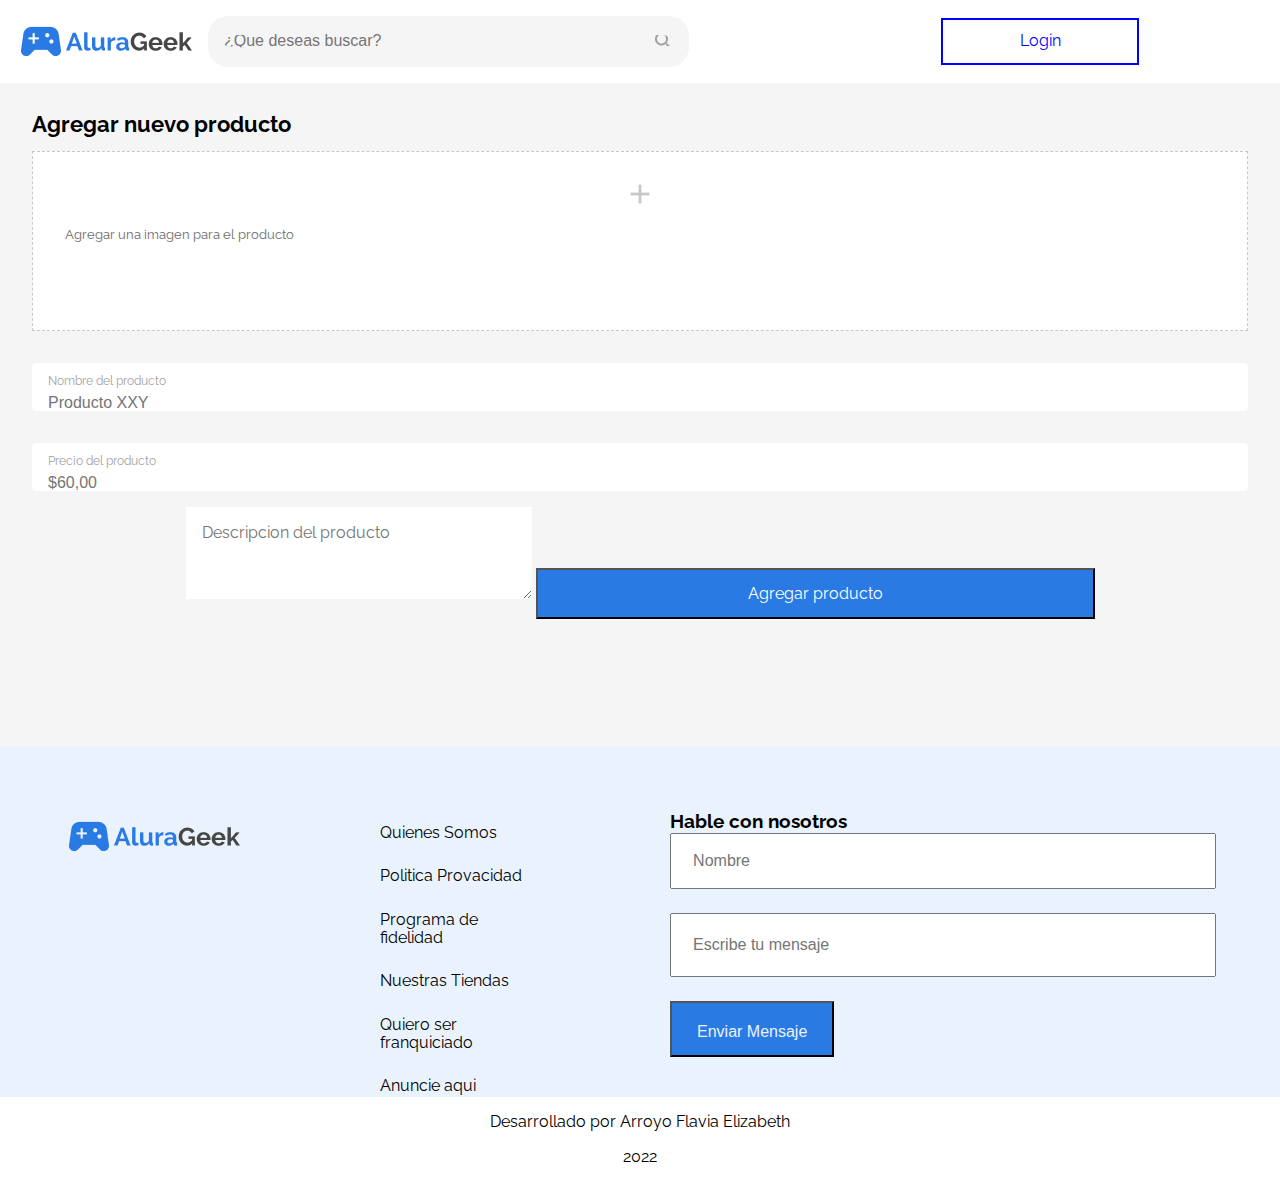
==== agregarproducto.html @ 6e4d21e5 "cambios varios" ====
<!DOCTYPE html>
<html lang="es">
    <head>
        <meta charset="UTF-8">
        <meta http-equiv="X-UA-Compatible" content="IE=edge">
        <meta name="viewport" content="width=device-width, initial-scale=1.0">
        <title>Alura</title>
        <link href="https://fonts.googleapis.com/css2?family=Raleway:wght@400;500;700&display=swap" rel="stylesheet">
        <link href="./css/reset.css" rel="stylesheet" />
        <link href="./css/normalize.css"rel="stylesheet" />
        <link href="./css/bases.css" rel="stylesheet" />
        
        
        <link href="./css/cabecera/cabecera.css" rel="stylesheet" />
        <link href="./css/login/login.css" rel="stylesheet" />
        <link href="./css/contacto/contacto.css" rel="stylesheet" />
        <link href="./css/footer/footer.css" rel="stylesheet" />
        <link href="./css/agregarproducto/agregar.css"rel="stylesheet" />

    </head>
    <body>
        <header class="cabecera">
            <div class="header__cabecera">
                <div class="header-logo">
                    <img class="logo" src="./imagenes/img-header/Logo.png" alt="logo">
                
                    <input class="text-input" type="text"placeholder="¿Que deseas buscar?">
                </div>

                <a href="login.html" class="btn">Login</a>
            </div>        
            
            <div class="cabecera-movil">
                <div class="logo-movil">
                    <img class="logo" src="./imagenes/img-header/Logo.png" alt="logo">
                    <button class="btn">Login</button>
                    <button type="button" class="lupa-movil"><img  src="./css/cabecera/lupa.png"></button>

                </div>          
                
                <div class="buscador"> 
                    <input class="text-input" type="text"placeholder="¿Que deseas buscar?">               
                                    
                </div>   
                

            </div>
        </header>

        <main>
            <section class="contenedor">
                
                <h1>Agregar nuevo producto</h1>
                <div class="agregar-movil">
                    <a><img class="img-movil" src="./imagenes/agregar-movil.png"></a> 
                    <p class="textoMovil-agregar">Agregar una imagen para el producto</p>
                </div>
                    
                <div class="seccionImagen oculto">
                    <div class="imagen-blanco">
                        <img class="img"src="./imagenes/agregar-prod.png" alt="imagen agregar">
                        <p class="desc-agregar">Arrastre para agregar una imagen para el producto </p>
                        <img src="./imagenes/O.png oculto" >
                        <a class="link-agregar" href="#">Busque en su computador</a>
        
                    </div>
                    


                </div>
                        

                <form class="formAgregar">
                    <div class="input">
                        <input class="inputdoble" type="text" placeholder="Producto XXY" >
                        <div class="textodob">
                            <p>Nombre del producto</p>

                        </div>

                    </div>
                    <div class="input">
                        <input class="inputdoble" type="text" placeholder="$60,00" >
                        <div class="textodob">
                            <p>Precio del producto</p>

                        </div>

                    </div>
                    <textarea class="descprod" cols ="33" rows="3" id="mensaje" placeholder="Descripcion del producto" required></textarea>
                    
                    <input type="submit" value ="Agregar producto" class="agregar">

                </form>
                
                

            </section>

        
            <section class="contacto">
                <div class="movilcontacto">
                    <div class="logoempresa">
                        <img class="logo" src="./imagenes/img-header/Logo.png" alt="logo">
                    </div>
                    <div class="links">
                        <a href="#">Quienes Somos</a>
                        <a href="#">Politica Provacidad</a>
                        <a href="#">Programa de fidelidad</a>
                        <a href="#">Nuestras Tiendas</a>
                        <a href="#">Quiero ser franquiciado</a>
                        <a href="#">Anuncie aqui</a>

                    </div>
                </div>
                <form class="form">
                    <h3>Hable con nosotros</h3>
                    <input class="nombre"type="text" placeholder="Nombre" maxlength="40" required >
                    <input class="mje" type="text" placeholder="Escribe tu mensaje" maxlength="120" required>
                    <input type="submit" value ="Enviar Mensaje" class="enviar">

                </form>


            </section>
        

        

        </main>

        <footer class="piepagina">
            <p>Desarrollado por Arroyo Flavia Elizabeth </p>
            <p>2022</p>

        </footer>
        <script type="text/javascript" src="visual.js"></script>
        
    </body>

</html>
---- css/bases.css ----
body{
    font-family: 'Raleway';
}
---- css/cabecera/cabecera.css ----
.cabecera{
    background:#ffffff;
    display: flex;
    align-items: center;
    padding: 1rem;
    position: fixed;
    width: 100vw;
    z-index: 999999;
    top:0;
    box-sizing: border-box;
    
}


.header__cabecera{
        
    align-items: center;
    display: flex;
    width: 90%;
    justify-content: space-between;
    box-sizing: border-box;
    
}
    .header-logo{
        display: flex;
        width: 80%;
        
    }
        .logo{
            align-items: center;
            padding-right: 1rem;

        }
        .text-input{
            border-radius: 20px;
            border:none;
            background: #f5f5f5;
            padding:1rem 1rem;
            text-align: left;
            width: 50%;
        }
        .text-input::placeholder{
            background-image: url(lupa.png);
            background-repeat:no-repeat ;
            background-position: right center;
            border-radius: 30%;
            
        
        }
    
    .btn{
        width: 15%;
        color:blue;
        border-color: blue;
        padding:0.8rem;
        text-decoration: none;
        border:2px solid blue;
        text-align: center;
    }
.cabecera-movil{
    display: none;
}


@media screen  and (max-width: 380px){
    .header__cabecera{
        display: none;
    }
    .cabecera{
        padding:0px;
    }
    .cabecera-movil{
        display: flex;
        flex-direction: column;
        width: 100%;
        margin:1rem;
        box-sizing: border-box;
        
    }
        .logo-movil{
            display: flex;
            justify-content: space-between;
        }
        .logo, .btn{
            width: 30%;
        }
        .lupa-movil{
            width: 20%;
            border:none;
            border-radius: 30px;
            background:none;

        }

        
        .text-input{
            width: 90%;
            margin:10px;
        }
        
    .buscador{
        display: none;
    }  
            


} ;
---- css/login/login.css ----
.login{
    padding-top: 200px;
    width: 100vw;
    height: 800px;
    background: #f5f5f5;
    display: flex;
    flex-direction: column;
    text-align: center;
    align-items: center;
    box-sizing: border-box;

}

    .login h3{
        font-size: 20px;
        margin:2rem;
    }
    .login input{
        width: 45vw;
        margin:1.2rem;
        padding:2rem;
        align-content: center;

    }
    .login ::placeholder{
        
        font-size: 1.5em;
        
        
    }
    .entrar{
        background: #2a7ae4;
        color: white;
        height: 62px;
        width: 50vw;
        padding: 12px 16px;
        font-size: 30px;

    }

    @media screen and (max-width:380px) {
        .login ::placeholder{
            height: 2em;
            font-size: .75em;
        }
    }
---- css/contacto/contacto.css ----
.contacto{
    width: 100vw;
    display: flex;
    height: 350px;
    padding:64px;
    
    background: #eaf2fd;
    box-sizing: border-box;
}


.movilcontacto{
    display: flex;
    width: 50vw;
    box-sizing: border-box;
}
    .logoempresa{
        width: 50%;
        box-sizing: border-box;
    }

    .links{
        width: 30%;
        display: flex;
        flex-direction: column;
        box-sizing: border-box;

    }

    .links a{
        
        color:black;
        padding:0.78rem;
        
    }

    .form{
        width: 50%;
        display: flex;
        flex-direction: column;
        box-sizing: border-box;
    }

        .form h2, .form input{
            padding:1.30rem;
        }
        .form input{
            margin-bottom: 1.5rem;
            height: 56px;
            box-sizing: border-box;
        }
        .form .mje{
            height: 82px;
            box-sizing: border-box;
        }

        .enviar{
            background: #2a7ae4;
            color:#eaf2fd;
            width: 30%;
            padding:1rem
        }




        @media screen and (max-width:768px) {
            .contacto{
                padding:15px;
            }
            .movilcontacto{
                flex-direction: column;
            }
            .links{
                width: 70%;
            }
            .form{
                height: 70%;
            }
                .enviar{
                    width: 70%;
                }
            
        }
        
        @media screen and (max-width:380px) {
            .contacto{
                flex-direction: column;
                box-sizing: border-box;
                height: 700px;
                
            }

                .movilcontacto{
                    width: 80vw;
                    text-align: center;
                }
                    .logoempresa{
                        width: 90vw;
                        box-sizing: border-box;
                    }
                        .logo{
                            width: 70%;
                        }
                        .links{
                            width: 100%;
                            box-sizing: border-box;
                        }

            .form{
                width: 90vw;
                padding: 1rem;
            }

            
        }
---- css/footer/footer.css ----
.piepagina{
    width: 100vw;
    text-align: center;
    box-sizing: border-box;
}
---- css/agregarproducto/agregar.css ----
.contenedor{
    width: 100vw;
    
    text-align: center;
    
    padding:6rem 2rem;
    background: #f5f5f5;
    box-sizing: border-box;
}
    
    .contenedor h1{
        
        font-style: normal;
        font-weight: 700;
        font-size: 22px;
        line-height: 26px;
        text-align: left;

        
        
    }
    
        .agregar-movil{
            width: 100%;
            height: 20vh;
        
            background: #ffffff ;
            
            margin:8px 0;
            padding:2rem;
            gap:1rem;
            border: 1px dashed #C8C8C8;
            box-sizing: border-box;

            
            
        }
            .img-movil{
                
            }
            
            .oculto{
                display:none;
            }
            .textoMovil-agregar{
                
                font-size: 13px;
                line-height: 20px;
                text-align: left;
                align-items: center;
                color:#6b6b6b;
                margin:1rem 0;

            }

.formAgregar{

    margin:1rem 0;
}
.input{
    position:relative;
    width: 100%;
    box-sizing: border-box;
    display: flex;
}
    .inputdoble{
        width: 100%;
        height: 3rem;
        padding-top: 2rem;
        margin: 1rem 0;
        border: transparent;
        background: #FFFFFF;
        border-radius: 4px;
        padding-left: 1rem;
        box-sizing: border-box;
        color: #464646;
        font-size: 16px;
        line-height: 20px;
        text-orientation: unset;

    }
   
    .textodob{
        
        margin: 1rem;
        font-size: 12px;
        position:absolute;
        
        color: #a2a2a2;;
        

    }
    .descprod{
        color:#a2a2a2;
        padding:1rem;
        border:transparent;
        font-family: 'Raleway';
        font-style: normal;
        font-weight: 400;
        font-size: 16px;  
        box-sizing: border-box; 
        line-height: 20px; 
        left: calc(50% - 328px/2);


    }

    .agregar{
        margin:1rem 0;
        width: 100%;
        height: 51px;
        max-width: 559px;
        background: #2a7ae4;
        color:#ffffff;
        font-size: 16px;
        font-family: 'Raleway';
        font-style: normal;
        font-weight: 400;
        font-size: 16px;
        line-height: 19px;

    }
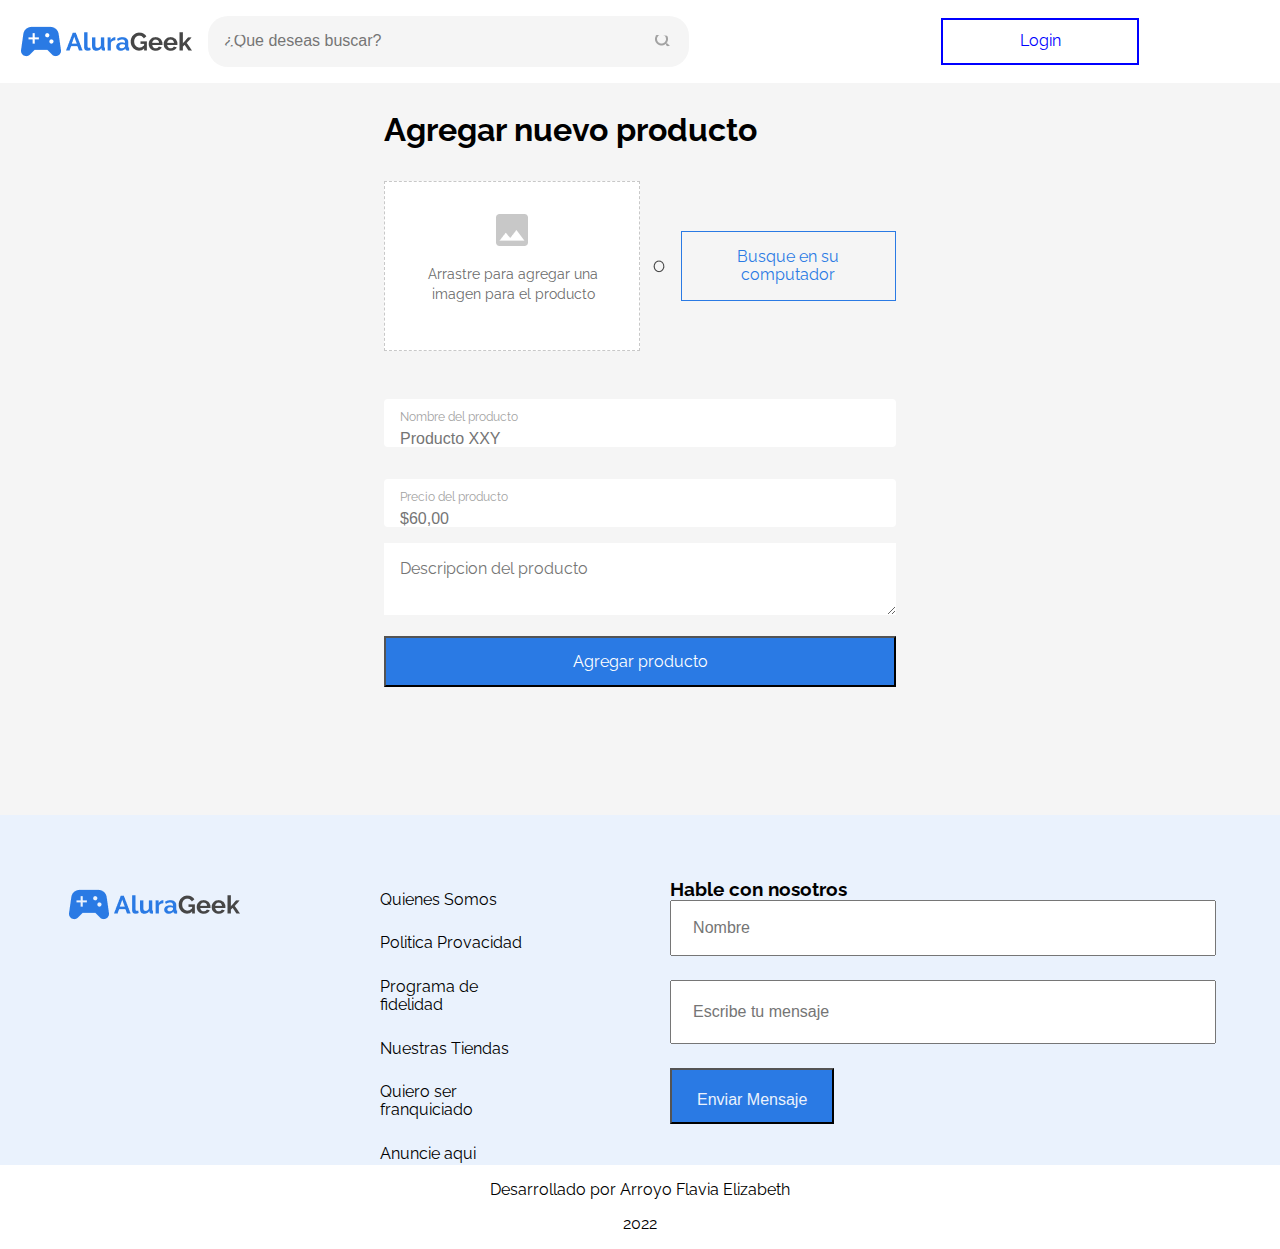
==== commit bccadad8: "ajuste agregar producto" ====
--- a/agregarproducto.html
+++ b/agregarproducto.html
@@ -58,9 +58,13 @@
                     
                 <div class="seccionImagen oculto">
                     <div class="imagen-blanco">
-                        <img class="img"src="./imagenes/agregar-prod.png" alt="imagen agregar">
-                        <p class="desc-agregar">Arrastre para agregar una imagen para el producto </p>
-                        <img src="./imagenes/O.png oculto" >
+                        <div class="agregar-tablet">
+                            <img class="img"src="./imagenes/agregar-prod.png" alt="imagen agregar">
+                            <p class="desc-agregar">Arrastre para agregar una imagen para el producto </p>
+
+                        </div>
+                       
+                        <img src="./imagenes/O.png" >
                         <a class="link-agregar" href="#">Busque en su computador</a>
         
                     </div>
@@ -87,7 +91,7 @@
                         </div>
 
                     </div>
-                    <textarea class="descprod" cols ="33" rows="3" id="mensaje" placeholder="Descripcion del producto" required></textarea>
+                    <textarea class="descprod"  id="mensaje" placeholder="Descripcion del producto" required></textarea>
                     
                     <input type="submit" value ="Agregar producto" class="agregar">
 
--- a/css/agregarproducto/agregar.css
+++ b/css/agregarproducto/agregar.css
@@ -109,7 +109,7 @@
         margin:1rem 0;
         width: 100%;
         height: 51px;
-        max-width: 559px;
+        
         background: #2a7ae4;
         color:#ffffff;
         font-size: 16px;
@@ -121,6 +121,72 @@
 
     }
 
+@media screen and (min-width:768px) {
+    .img-movil, .textoMovil-agregar, .agregar-movil{
+        display: none;
+    }
+    .oculto{
+        display: flex;
+    }
+    .seccionImagen{
+        width: 100%;
+
+    }
+    .imagen-blanco{
+        display: flex;
+        margin:1rem 0;
+        align-items: center;
+        box-sizing: border-box;
+    }
+    .agregar-tablet{
+        width: 50%;
+        color:#C8C8C8;
+        background: #ffffff;
+        border: 1px dashed #C8C8C8;
+        margin-right:.8rem;
+        box-sizing: border-box;
+        padding:2rem;
+    }
+    .desc-agregar{
+        width: 25vw;
+        color:#6b6b6b;
+        font-weight: 400;
+        font-size: 14px;
+        line-height: 20px;
+        
+        box-sizing: border-box;
+    }
+    .link-agregar{
+        color: #2a7ae4;
+        border: 1px solid #2A7AE4;
+        padding:1rem;
+        margin-left: 1rem;
+        box-sizing: border-box;
+    }
+    .descprod{
+        width: 92vw;
+    }
+
+    
+}
+
+@media screen and (min-width:1030px){
+    .contenedor{
+        padding-right: 30vw;
+        padding-left: 30vw;
+    }
+    .contenedor h1{
+        font-size: 32px;
+    }
+    .desc-agregar{
+        width: 15vw;
+    }
+    .descprod{
+        width: 40vw;
+    }
+
+}
+
 
 
             
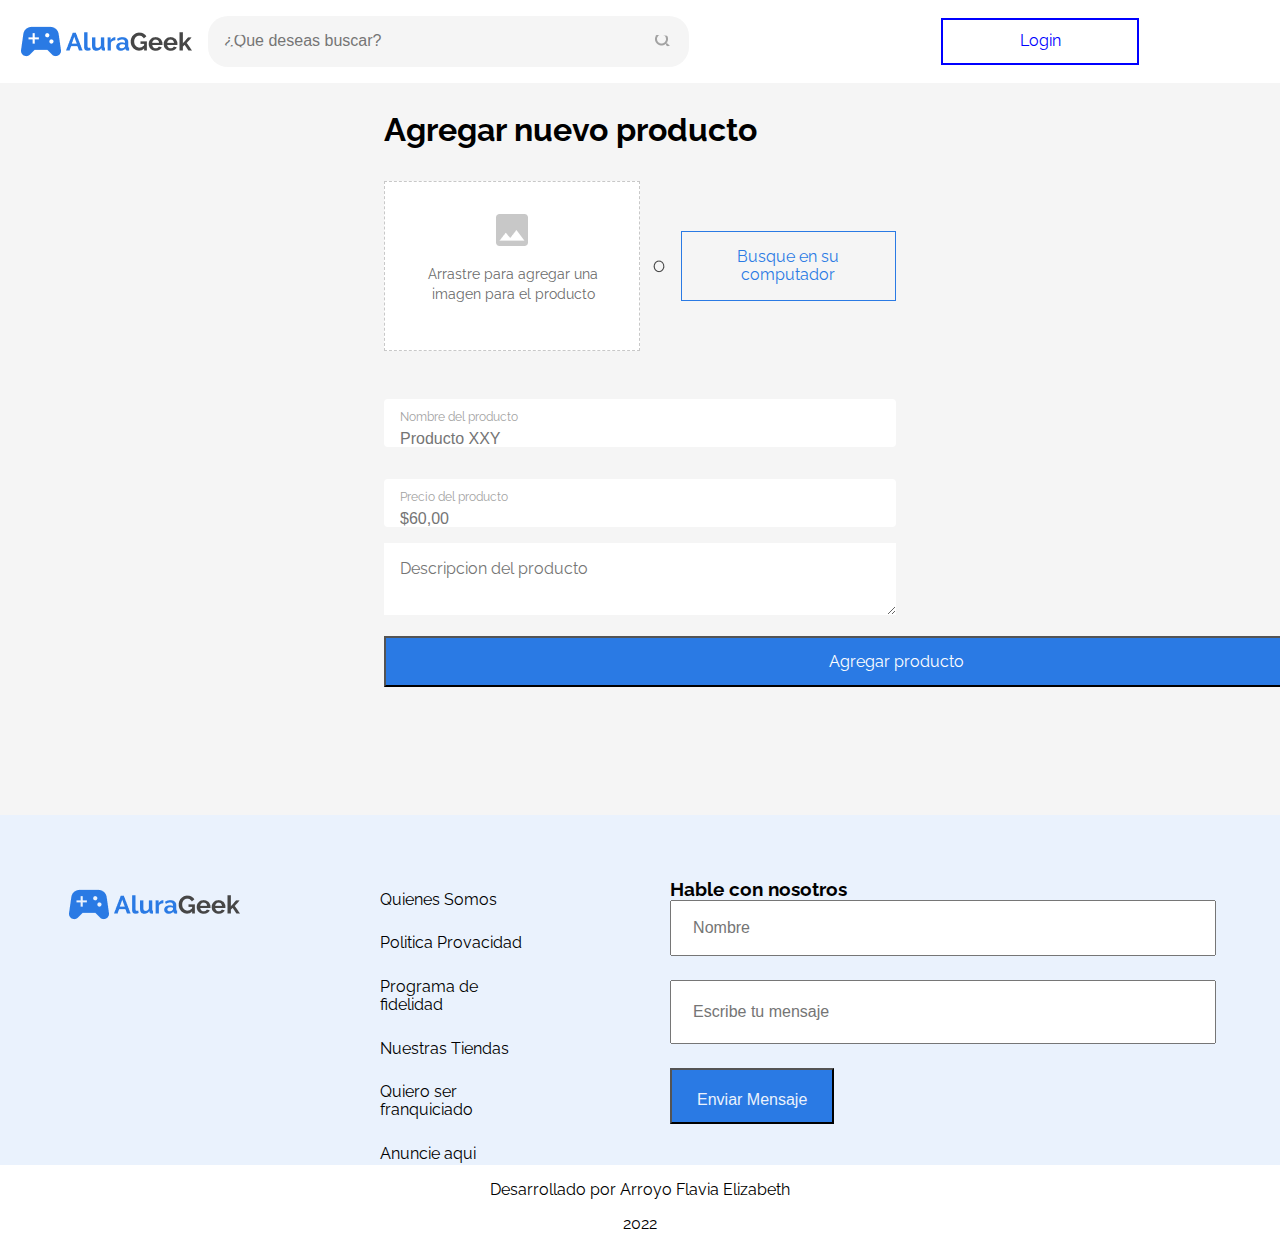
==== commit 663344a9: "ajuste" ====
--- a/agregarproducto.html
+++ b/agregarproducto.html
@@ -33,7 +33,7 @@
             <div class="cabecera-movil">
                 <div class="logo-movil">
                     <img class="logo" src="./imagenes/img-header/Logo.png" alt="logo">
-                    <button class="btn">Login</button>
+                    <a href="login.html" class="btn">Login</a>
                     <button type="button" class="lupa-movil"><img  src="./css/cabecera/lupa.png"></button>
 
                 </div>          
--- a/css/agregarproducto/agregar.css
+++ b/css/agregarproducto/agregar.css
@@ -91,6 +91,7 @@
 
     }
     .descprod{
+        width: 80vw;
         color:#a2a2a2;
         padding:1rem;
         border:transparent;
@@ -107,7 +108,7 @@
 
     .agregar{
         margin:1rem 0;
-        width: 100%;
+        width: 80vw;
         height: 51px;
         
         background: #2a7ae4;
@@ -118,6 +119,7 @@
         font-weight: 400;
         font-size: 16px;
         line-height: 19px;
+        box-sizing: border-box;
 
     }
 
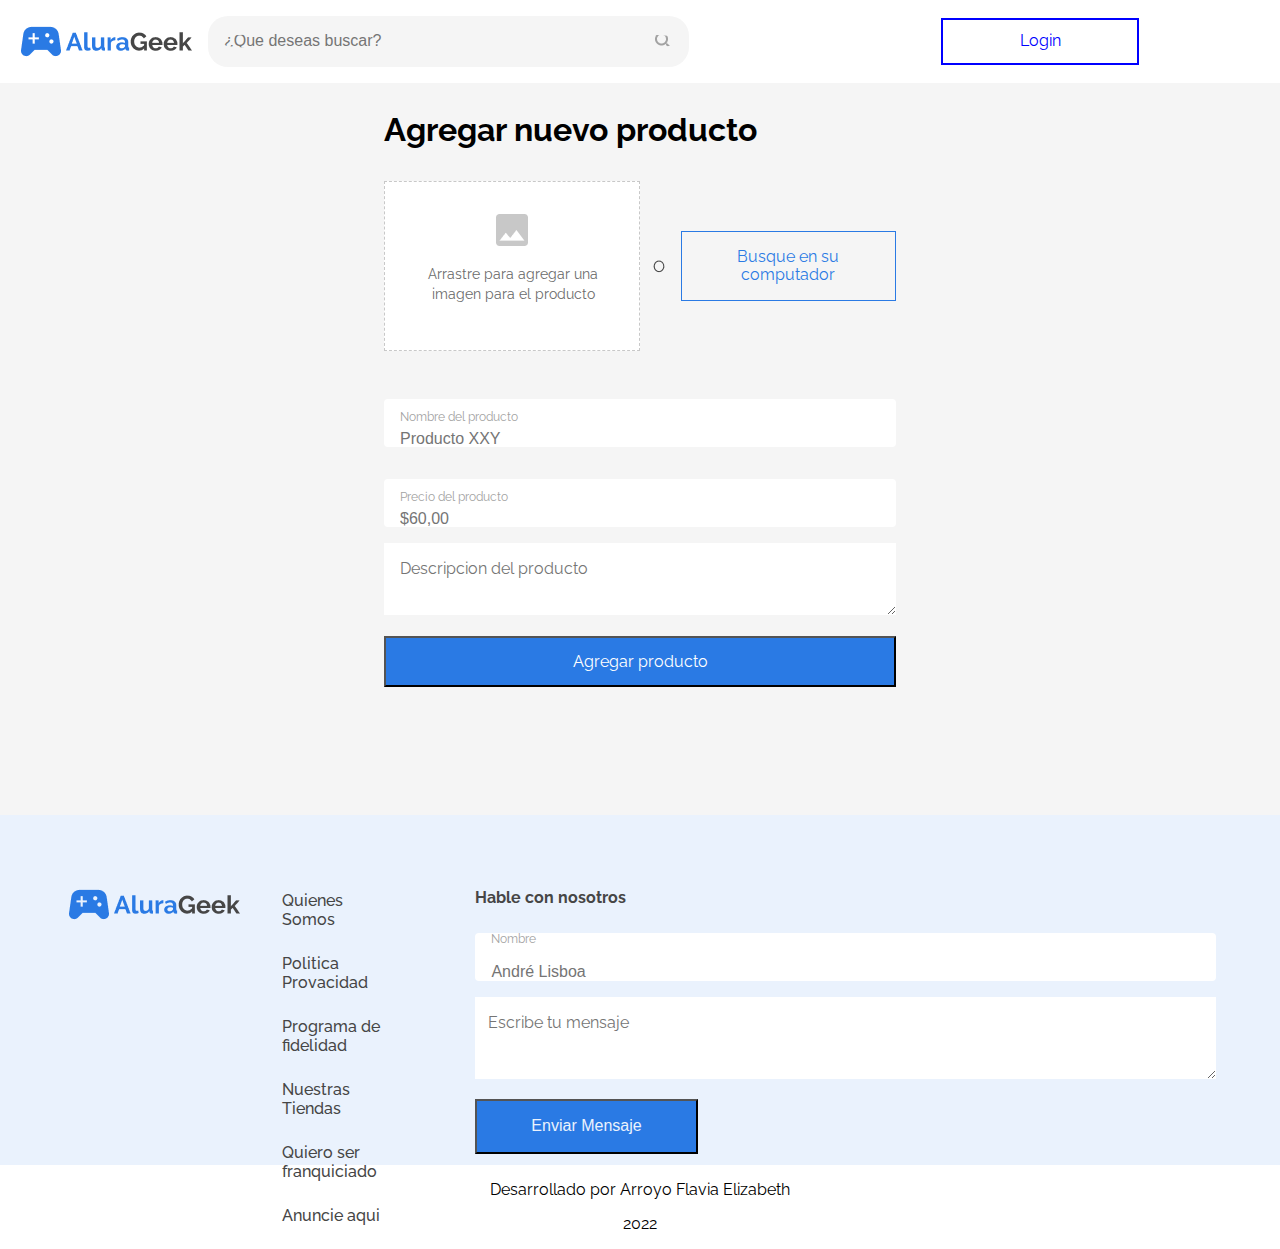
==== commit 6ae994fc: "ajustes" ====
--- a/agregarproducto.html
+++ b/agregarproducto.html
@@ -52,7 +52,7 @@
                 
                 <h1>Agregar nuevo producto</h1>
                 <div class="agregar-movil">
-                    <a><img class="img-movil" src="./imagenes/agregar-movil.png"></a> 
+                    <a href="#"><img class="img-movil" src="./imagenes/agregar-movil.png"></a> 
                     <p class="textoMovil-agregar">Agregar una imagen para el producto</p>
                 </div>
                     
@@ -102,7 +102,7 @@
             </section>
 
         
-            <section class="contacto">
+         <section class="contacto">
                 <div class="movilcontacto">
                     <div class="logoempresa">
                         <img class="logo" src="./imagenes/img-header/Logo.png" alt="logo">
@@ -119,8 +119,12 @@
                 </div>
                 <form class="form">
                     <h3>Hable con nosotros</h3>
-                    <input class="nombre"type="text" placeholder="Nombre" maxlength="40" required >
-                    <input class="mje" type="text" placeholder="Escribe tu mensaje" maxlength="120" required>
+                    <div class="input">
+                        <input class="inputdoble"type="text" placeholder="André Lisboa" maxlength="40" required >
+                        <p class="textodob">Nombre</p>
+        
+                    </div>
+                    <textarea class="desc" type="text" placeholder="Escribe tu mensaje" maxlength="120" required></textarea>
                     <input type="submit" value ="Enviar Mensaje" class="enviar">
 
                 </form>
@@ -128,7 +132,7 @@
 
             </section>
         
-
+        
         
 
         </main>
--- a/css/login/login.css
+++ b/css/login/login.css
@@ -1,7 +1,7 @@
 .login{
-    padding-top: 200px;
+    padding: 5rem 1rem;
     width: 100vw;
-    height: 800px;
+    
     background: #f5f5f5;
     display: flex;
     flex-direction: column;
@@ -12,35 +12,47 @@
 }
 
     .login h3{
-        font-size: 20px;
-        margin:2rem;
+        font-size: 16px;
+        margin-top: 4rem;
+        line-height: 19px;
+        color: #464646;
     }
     .login input{
-        width: 45vw;
-        margin:1.2rem;
-        padding:2rem;
-        align-content: center;
+        color:#a2a2a2;
+        font-family: 'Raleway';
+        font-size: 16px;
+        font-weight: 400;
+        line-height: 19px;
+        height: .2vh;
+        border-radius: 4px;
+        border: transparent;
+        width: 70vw;
+        margin:0.6rem 0;
+        padding:1.3rem 0 1.3rem 0.7rem;
+        box-sizing: border-box;
 
     }
-    .login ::placeholder{
-        
-        font-size: 1.5em;
-        
-        
-    }
+    
     .entrar{
         background: #2a7ae4;
-        color: white;
-        height: 62px;
-        width: 50vw;
-        padding: 12px 16px;
-        font-size: 30px;
+        color:#ffffff;
+        height: 7vh;
+        width: 30vw;
+        margin-top: .7rem;
+        padding: .7rem 1rem;
+        font-family: 'Raleway';
+        font-weight: 600;
+        line-height: 1rem;
+        font-size: 14px;
 
     }
+
+/*
 
     @media screen and (max-width:380px) {
         .login ::placeholder{
             height: 2em;
             font-size: .75em;
         }
-    }+    }
+*/--- a/css/contacto/contacto.css
+++ b/css/contacto/contacto.css
@@ -29,28 +29,45 @@
 
     .links a{
         
-        color:black;
-        padding:0.78rem;
+        color: #464646;
+        font-size: 16px;
+        font-weight: 500;
+        line-height: 19px;
+        padding: 0.78rem;
         
     }
 
     .form{
-        width: 50%;
-        display: flex;
+        width: 90vw;
+        
         flex-direction: column;
         box-sizing: border-box;
     }
+        .form h3{
+            color: #464646;
+            font-weight: 700;
+            font-size: 16px;
+            line-height: 19px;
+            margin: 0.6rem 0;
 
-        .form h2, .form input{
+        }
+        .form h2{
             padding:1.30rem;
         }
-        .form input{
-            margin-bottom: 1.5rem;
-            height: 56px;
-            box-sizing: border-box;
-        }
-        .form .mje{
+        
+        .desc{
+            width: 100%;
             height: 82px;
+            border:transparent;
+            font-family: 'Raleway';
+            font-weight: 400;
+            font-size: 16px;
+            line-height: 20px;
+            align-items: center;
+            color:#a2a2a2;
+            margin-bottom: 1rem;
+            padding-left: .8rem;
+            padding-top: 1rem;
             box-sizing: border-box;
         }
 
@@ -100,10 +117,10 @@
                         box-sizing: border-box;
                     }
                         .logo{
-                            width: 70%;
+                            width: 50vw;
                         }
                         .links{
-                            width: 100%;
+                            width: 90vw;
                             box-sizing: border-box;
                         }
 
--- a/css/agregarproducto/agregar.css
+++ b/css/agregarproducto/agregar.css
@@ -35,9 +35,7 @@
             
             
         }
-            .img-movil{
-                
-            }
+            
             
             .oculto{
                 display:none;
@@ -165,7 +163,7 @@
         margin-left: 1rem;
         box-sizing: border-box;
     }
-    .descprod{
+    .descprod, .agregar{
         width: 92vw;
     }
 
@@ -183,12 +181,9 @@
     .desc-agregar{
         width: 15vw;
     }
-    .descprod{
+    .descprod, .agregar{
         width: 40vw;
     }
+    
 
 }
-
-
-
-            
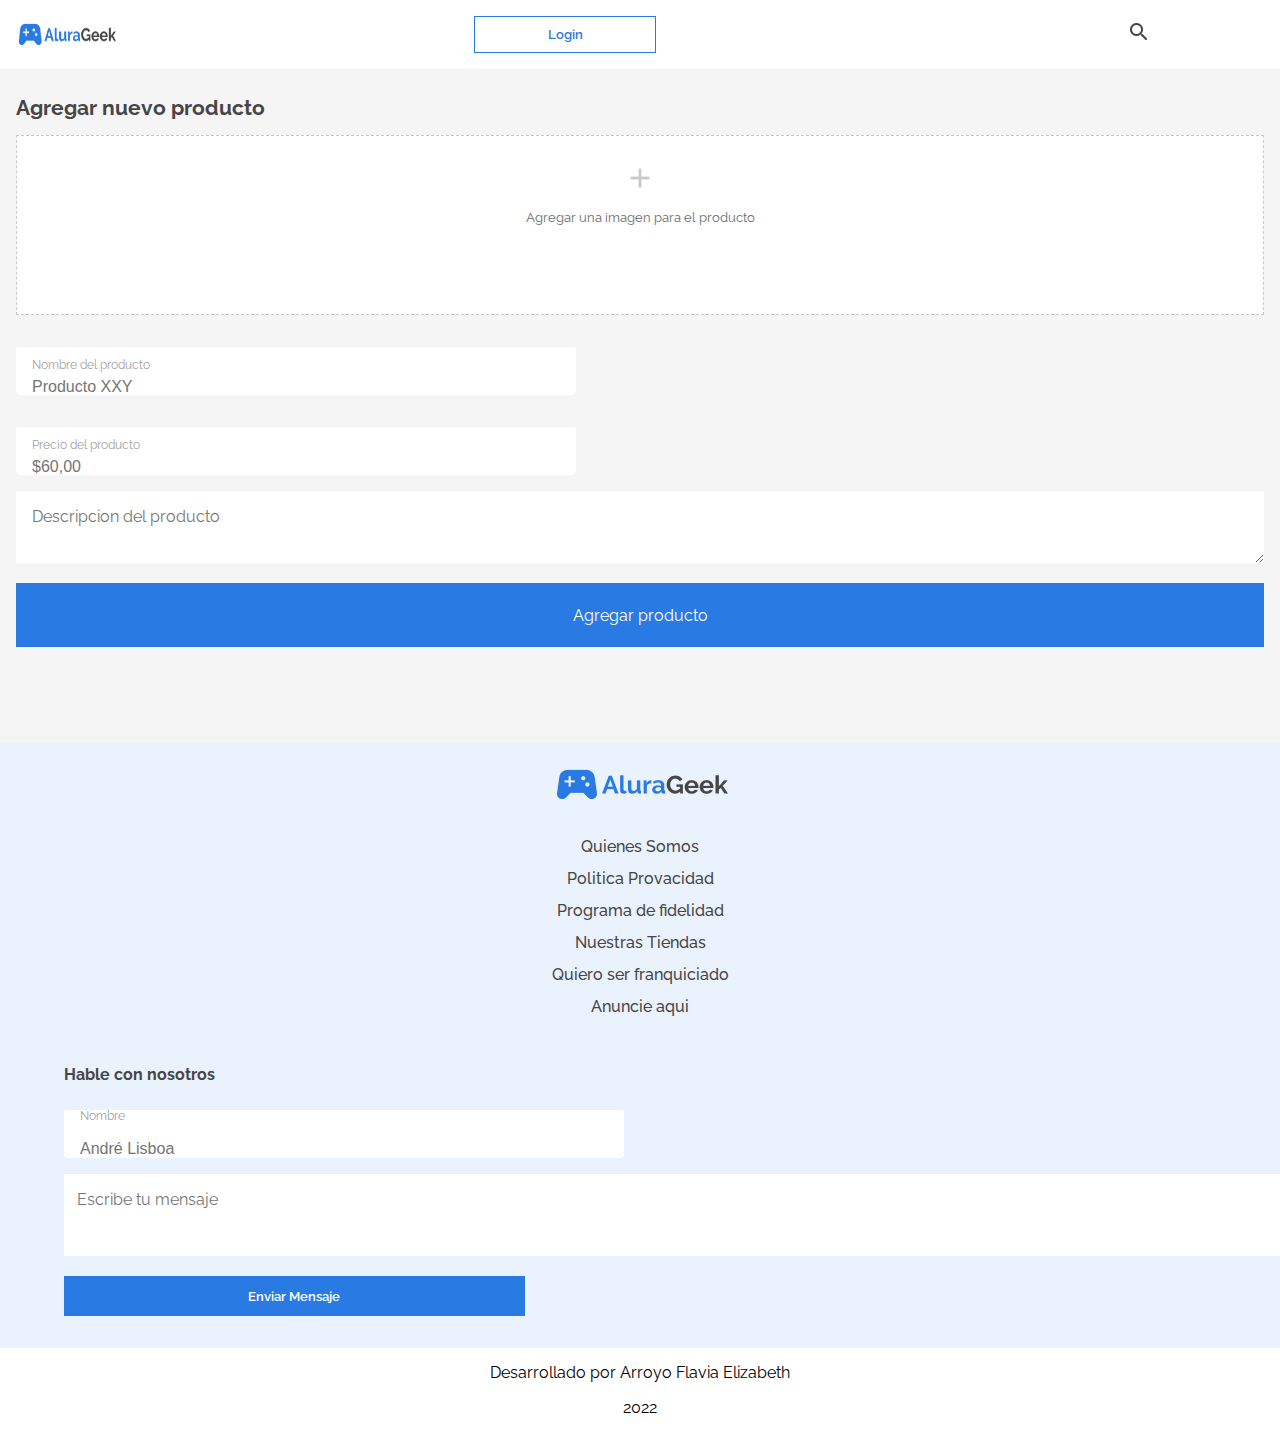
==== commit 2ba374f1: "version movil" ====
--- a/agregarproducto.html
+++ b/agregarproducto.html
@@ -1,30 +1,30 @@
 <!DOCTYPE html>
 <html lang="es">
-    <head>
-        <meta charset="UTF-8">
-        <meta http-equiv="X-UA-Compatible" content="IE=edge">
-        <meta name="viewport" content="width=device-width, initial-scale=1.0">
-        <title>Alura</title>
-        <link href="https://fonts.googleapis.com/css2?family=Raleway:wght@400;500;700&display=swap" rel="stylesheet">
-        <link href="./css/reset.css" rel="stylesheet" />
-        <link href="./css/normalize.css"rel="stylesheet" />
-        <link href="./css/bases.css" rel="stylesheet" />
-        
-        
-        <link href="./css/cabecera/cabecera.css" rel="stylesheet" />
-        <link href="./css/login/login.css" rel="stylesheet" />
-        <link href="./css/contacto/contacto.css" rel="stylesheet" />
-        <link href="./css/footer/footer.css" rel="stylesheet" />
-        <link href="./css/agregarproducto/agregar.css"rel="stylesheet" />
+<head>
+    <meta charset="UTF-8">
+    <meta http-equiv="X-UA-Compatible" content="IE=edge">
+    <meta name="viewport" content="width=device-width, initial-scale=1.0">
+    <title>Alura Greek</title>
+    <link href="https://fonts.googleapis.com/css2?family=Raleway:wght@400;500;700&display=swap" rel="stylesheet">
+    <link href="./css/reset.css" rel="stylesheet" />
+    <link href="./css/normalize.css"rel="stylesheet" />
+    <link href="./css/bases.css" rel="stylesheet" />
+    
+    <link href="./css/agregar.css" rel="stylesheet" />
+    <link href="./css/cabecera.css" rel="stylesheet" />
+    
+    <link href="./css/productos.css" rel="stylesheet" />
+    <link href="./css/contacto.css" rel="stylesheet" />
+    <link href="./css/footer.css" rel="stylesheet" />
 
-    </head>
+</head>
     <body>
         <header class="cabecera">
             <div class="header__cabecera">
                 <div class="header-logo">
-                    <img class="logo" src="./imagenes/img-header/Logo.png" alt="logo">
-                
+                    <img class="cabecera-logo" src="./imagenes/img-header/Logo.png" alt="logo">
                     <input class="text-input" type="text"placeholder="¿Que deseas buscar?">
+                    
                 </div>
 
                 <a href="login.html" class="btn">Login</a>
@@ -32,9 +32,9 @@
             
             <div class="cabecera-movil">
                 <div class="logo-movil">
-                    <img class="logo" src="./imagenes/img-header/Logo.png" alt="logo">
-                    <a href="login.html" class="btn">Login</a>
-                    <button type="button" class="lupa-movil"><img  src="./css/cabecera/lupa.png"></button>
+                    <img class="cabecera-movil-logo" src="./imagenes/img-header/Logo.png" alt="logo">
+                    <a href="login.html" class="login-btn">Login</a>
+                    <button type="button" class="lupa-movil"><img  src="imagenes/lupa-cabecera-movil.png"></button>
 
                 </div>          
                 
@@ -46,7 +46,9 @@
 
             </div>
         </header>
-
+        
+        
+            
         <main>
             <section class="contenedor">
                 
@@ -93,7 +95,7 @@
                     </div>
                     <textarea class="descprod"  id="mensaje" placeholder="Descripcion del producto" required></textarea>
                     
-                    <input type="submit" value ="Agregar producto" class="agregar">
+                    <input type="submit" value ="Agregar producto" class="agregar btn">
 
                 </form>
                 
@@ -102,10 +104,16 @@
             </section>
 
         
-         <section class="contacto">
+        
+
+        </main>
+
+        
+        <footer >
+            <section class="contacto">
                 <div class="movilcontacto">
                     <div class="logoempresa">
-                        <img class="logo" src="./imagenes/img-header/Logo.png" alt="logo">
+                        <img class="movilcontacto-logo" src="./imagenes/img-header/Logo.png" alt="logo">
                     </div>
                     <div class="links">
                         <a href="#">Quienes Somos</a>
@@ -114,7 +122,7 @@
                         <a href="#">Nuestras Tiendas</a>
                         <a href="#">Quiero ser franquiciado</a>
                         <a href="#">Anuncie aqui</a>
-
+        
                     </div>
                 </div>
                 <form class="form">
@@ -125,21 +133,16 @@
         
                     </div>
                     <textarea class="desc" type="text" placeholder="Escribe tu mensaje" maxlength="120" required></textarea>
-                    <input type="submit" value ="Enviar Mensaje" class="enviar">
-
+                    <input type="submit" value ="Enviar Mensaje" class="enviar btn">
+        
                 </form>
-
-
-            </section>
         
         
-        
-
-        </main>
-
-        <footer class="piepagina">
-            <p>Desarrollado por Arroyo Flavia Elizabeth </p>
-            <p>2022</p>
+            </section>
+            <section class="piepagina">
+                <p >Desarrollado por Arroyo Flavia Elizabeth </p>
+                <p>2022</p>
+            </section>
 
         </footer>
         <script type="text/javascript" src="visual.js"></script>
--- a/css/bases.css
+++ b/css/bases.css
@@ -1,3 +1,21 @@
 body{
     font-family: 'Raleway';
+}
+
+.btn{
+    display: flex;
+    justify-content: center;
+    background: #2a7ae4;
+    padding: .75rem 0rem;
+    color:#ffffff;
+    border: 1px solid #2a7ae4;
+    font-family: 'Raleway';
+    font-style: normal;
+    font-weight: 300;
+    font-size: .75rem;
+    line-height: 1rem;
+    
+    height: 2.5rem;
+    box-sizing: border-box;
+
 }--- a/css/agregar.css
+++ b/css/agregar.css
@@ -0,0 +1,188 @@
+.contenedor{
+    width: 100vw;
+    
+    text-align: center;
+    
+    padding:5rem 1rem;
+    background: #f5f5f5;
+    box-sizing: border-box;
+}
+    
+    .contenedor h1{
+        
+        font-style: normal;
+        text-align: left;
+        font-weight: 700;
+        font-size: 1.3rem;
+        line-height: 1.7rem;
+        color:#464646;
+
+        
+        
+    }
+    
+        .agregar-movil{
+            width: 100%;
+            height: 20vh;
+        
+            background: #ffffff ;
+            
+            margin:8px 0;
+            padding:2rem;
+            gap:1rem;
+            border: 1px dashed #C8C8C8;
+            box-sizing: border-box;
+
+            
+            
+        }
+            
+            
+            .oculto{
+                display:none;
+            }
+            .textoMovil-agregar{
+                
+                font-size: .8rem;
+                line-height: 1.2rem;
+                font-weight: 400;
+                align-items: center;
+                color:#6b6b6b;
+                margin:1rem 0;
+
+            }
+
+.formAgregar{
+
+    margin:1rem 0;
+}
+.input{
+    position:relative;
+    width: calc(100vw - 2rem);
+    box-sizing: border-box;
+    display: flex;
+}
+    .inputdoble{
+        width: 100%;
+        max-width: 560px;
+        height: 3rem;
+        max-height: 56px;
+        padding-top: 2rem;
+        margin: 1rem 0;
+        border: transparent;
+        background: #FFFFFF;
+        border-radius: 4px;
+        padding-left: 1rem;
+        box-sizing: border-box;
+        color: #464646;
+        font-size: 16px;
+        line-height: 20px;
+        text-orientation: unset;
+
+    }
+   
+    .textodob{
+        
+        margin: 1rem;
+        font-size: 12px;
+        position:absolute;
+        
+        color: #a2a2a2;;
+        
+
+    }
+    .descprod{
+        width: calc(100vw - 2rem);
+        color:#a2a2a2;
+        padding:1rem;
+        border:transparent;
+        font-family: 'Raleway';
+        font-style: normal;
+        font-weight: 400;
+        font-size: 16px;  
+        box-sizing: border-box; 
+        line-height: 20px; 
+        left: calc(50% - 328px/2);
+
+
+    }
+
+    .agregar{
+        margin:1rem 0;
+        width: calc(100vw - 2rem);
+        height: 4rem;
+        font-size: 1rem;
+        font-weight: 400;
+        line-height: 1.2rem;
+        
+
+    }
+
+/*
+
+@media screen and (min-width:768px) {
+    .img-movil, .textoMovil-agregar, .agregar-movil{
+        display: none;
+    }
+    .oculto{
+        display: flex;
+    }
+    .seccionImagen{
+        width: 100%;
+
+    }
+    .imagen-blanco{
+        display: flex;
+        margin:1rem 0;
+        align-items: center;
+        box-sizing: border-box;
+    }
+    .agregar-tablet{
+        width: 50%;
+        color:#C8C8C8;
+        background: #ffffff;
+        border: 1px dashed #C8C8C8;
+        margin-right:.8rem;
+        box-sizing: border-box;
+        padding:2rem;
+    }
+    .desc-agregar{
+        width: 25vw;
+        color:#6b6b6b;
+        font-weight: 400;
+        font-size: 14px;
+        line-height: 20px;
+        
+        box-sizing: border-box;
+    }
+    .link-agregar{
+        color: #2a7ae4;
+        border: 1px solid #2A7AE4;
+        padding:1rem;
+        margin-left: 1rem;
+        box-sizing: border-box;
+    }
+    .descprod, .agregar{
+        width: 92vw;
+    }
+
+    
+}
+
+@media screen and (min-width:1030px){
+    .contenedor{
+        padding-right: 30vw;
+        padding-left: 30vw;
+    }
+    .contenedor h1{
+        font-size: 32px;
+    }
+    .desc-agregar{
+        width: 15vw;
+    }
+    .descprod, .agregar{
+        width: 40vw;
+    }
+    
+
+}*/
--- a/css/cabecera.css
+++ b/css/cabecera.css
@@ -0,0 +1,146 @@
+
+/*version movil*/
+.cabecera{
+    background:#ffffff;
+    display: flex;
+    align-items: center;
+    
+    position: fixed;
+    width: 100vw;
+    z-index: 999999;
+    top:0;
+    box-sizing: border-box;
+    
+}
+
+.header__cabecera{
+    display:none;
+}
+
+.cabecera-movil{
+    display: flex;
+    flex-direction: column;
+    width: 100%;
+    padding:1rem;
+    box-sizing: border-box;
+
+}
+
+    .logo-movil{
+        display: flex;
+        justify-content: space-between;
+    }
+        
+        .cabecera-movil-logo{
+            width: 100px;
+        }
+        .login-btn{
+            width: calc(30vw - 2rem);
+            max-width: 182px;
+            border: 1px solid #2A7AE4;
+            padding:0.6rem 1rem;
+            color: #2A7AE4;
+            font-weight: 600;
+            font-size: .8rem;
+            line-height: 1rem;
+            margin:0 0.7rem;
+            text-align: center;
+            box-sizing: border-box;
+        }  
+
+
+
+        .lupa-movil{
+            width: 20%;
+            border:none;
+            background:none;
+
+        }
+
+        .buscador{
+            display: none;
+            margin:1rem;
+        } 
+        .text-input{
+            font-family: 'Raleway';
+            font-style: normal;
+            font-size: 14px;
+            align-items: center;
+            line-height: 16px;
+            border-radius: 20px;
+            border: none;
+            background: #f5f5f5;
+            padding: 1rem 2rem;
+            
+            width: 100%;
+            max-width: 393px;
+            box-sizing: border-box;
+        }
+        .text-input::placeholder{
+            background-image: url(../imagenes/lupa.png);
+            background-repeat:no-repeat ;
+            background-position: right center;
+            
+            
+        
+        }
+
+    
+    
+
+/*
+
+@media screen  and (min-width: 760px){
+    .cabecera-movil{
+        display:none
+        
+    }
+        
+    .header__cabecera{
+        
+        align-items: center;
+        align-content: center;
+        display: flex;
+        width: 100vw;
+        padding:1rem 2rem;
+        
+        justify-content: space-between;
+        box-sizing: border-box;
+    }
+    .header-logo{
+        display: flex;
+        width: calc(80vw - 4rem);
+        align-items:center;
+        
+    }
+    .login-btn {
+        width: calc(30vw - 4rem);
+    }
+    .text-input{
+        width: calc(50vw - 4rem);
+        margin-left: 1rem;
+    }
+   
+    
+
+    @media screen  and (min-width: 1040px){
+        .cabecera-logo{
+            padding-right: 1rem;
+            height: 3rem;
+            box-sizing: border-box;
+    
+        }
+        
+    }
+ 
+
+    
+    
+        
+    
+   
+            
+
+
+} ;
+ 
--- a/css/productos.css
+++ b/css/productos.css
@@ -0,0 +1,145 @@
+.todos__productos{
+    width: 100vw;
+    background: #f5f5f5;
+    display: flex;
+    flex-direction: column;
+    
+    box-sizing: border-box;
+    
+    
+}
+
+    .starwars, .consolas, .diversos{
+        padding:1rem 0;  
+        box-sizing: border-box;    
+        
+    }
+
+
+    .titulo{
+        
+        display: flex;
+        justify-content: space-between;
+        align-items: center;
+        padding:1rem;
+        box-sizing: border-box;
+    }
+        .titulo h2{
+            font-weight: 700;
+            font-size: 1.5rem;
+            color:#464646;
+            
+        }
+
+        
+        .producto-link{
+            color:#2a7ae4;
+            padding-right: .4rem;
+            
+            gap: 0.2rem;
+            font-weight: 700;
+            line-height: .8rem;
+            width: 40%;
+            font-style: normal;
+            font-size: .95rem;
+            box-sizing: border-box;
+            
+        }
+
+        .flecha{
+            height: 12px;
+        }
+        
+    
+    .productos{
+        display:flex;
+        flex-wrap: wrap;
+        justify-content:space-around;
+        box-sizing: border-box;
+        
+    }
+        .producto{
+            width: 42%;
+            max-width: 170px;
+            margin-bottom: 1.5rem;
+            margin-right: .2rem;
+            
+            box-sizing: border-box;
+        }
+            .prodImagen{
+                width: 100%;
+                max-width: 176px;
+                height: 174px;;
+                box-sizing: border-box;
+            }
+            .nomprod{
+                font-size: .8rem;
+                font-style: normal;
+                font-weight: 500;
+                line-height: 1rem;
+                margin: 0.3rem 0;
+            }
+            .precioprod{
+                font-weight: 700;
+                font-size: 1rem;
+                line-height: .06rem;
+                color:#464646;
+
+            }
+            
+
+            .producto a{
+                color: #2a7ae4;
+                font-style: normal;
+                font-weight: 700;
+                font-size: .8rem;
+                line-height: 1rem;
+                
+            }
+
+            .prodoculto{
+                display: none;
+            }
+
+/*
+
+
+/*
+@media screen and (max-width:760px) {
+    .todos__productos{
+        padding:20px;
+    }
+    .titulo{
+        width: 70vw;
+        margin: 1rem;
+    }
+    .prodoculto{
+        display: none;
+    }
+    .producto{
+        width: 20%;
+    }
+    
+}
+
+@media screen and (max-width:380px) {
+    .todos__productos{
+        padding:5px;
+    }
+    .starwars, .consolas,.diversos{
+        padding:0.8rem;
+    }
+    
+    .productos{
+        width: 100vw;
+        box-sizing: border-box;
+        
+
+    }
+    .producto{
+        width: 40%;
+    }
+    
+}
+*/
+        
--- a/css/contacto.css
+++ b/css/contacto.css
@@ -0,0 +1,117 @@
+.contacto{
+    width: 100vw;
+    display: flex;
+    align-items: center;
+    padding: 1rem;
+    flex-direction: column;
+    background: #eaf2fd;
+    box-sizing: border-box;
+}
+
+
+.movilcontacto{
+    display: flex;
+    flex-direction: column;
+    padding-bottom: 2rem;
+    box-sizing: border-box;
+}
+    .logoempresa{
+        height: 8vh;
+        max-width: 200px;
+        
+    }
+
+    .links{
+        width: 100%;
+        display: flex;
+        flex-direction: column;
+        align-items: center;
+        box-sizing: border-box;
+
+    }
+
+    .links a{
+        
+        color: #464646;
+        font-style: normal;
+        font-size: 1rem;
+        font-weight: 500;
+        line-height: 2rem;
+        
+        
+    }
+
+    .form{
+        width: 90vw;
+        box-sizing: border-box;
+    }
+        .form h3{
+            color: #464646;
+            font-style: normal;
+            font-weight: 700;
+            font-size: 1rem;
+            line-height: 1.2rem;
+            margin: 0.6rem 0;
+
+        }
+        .form h2{
+            padding:1.30rem;
+        }
+        
+        .desc{
+            width: calc(100vw - 2rem);
+            height: 82px;
+            border:transparent;
+            font-family: 'Raleway';
+            font-weight: 400;
+            font-size: 16px;
+            line-height: 20px;
+            align-items: center;
+            color:#a2a2a2;
+            padding-left: .8rem;
+            padding-top: 1rem;
+            box-sizing: border-box;
+        }
+
+        .enviar{
+            
+            width: 40%;
+            margin:1rem 0;
+            font-style: normal;
+            font-weight: 600;
+            font-size: .8rem;
+            line-height: 1rem;
+        }
+
+
+
+/*
+        @media screen and (min-width:760px) {
+            .contacto{
+                
+                flex-direction: row;
+                align-items: center;
+                
+                padding: 1rem 2rem;
+                justify-content: space-between;
+            }
+            
+            .movilcontacto{
+                flex-direction: column;
+                width: calc( 50vw - 3rem);
+                margin-right: 1rem;
+            }
+            .links{
+                align-items: flex-start;
+            }
+            .form, .input, .desc{
+                width: calc( 50vw - 3rem);
+            }
+
+            
+                
+            
+        }
+        
+  
+        
--- a/css/footer.css
+++ b/css/footer.css
@@ -0,0 +1,5 @@
+.piepagina{
+    width: 100vw;
+    text-align: center;
+    box-sizing: border-box;
+}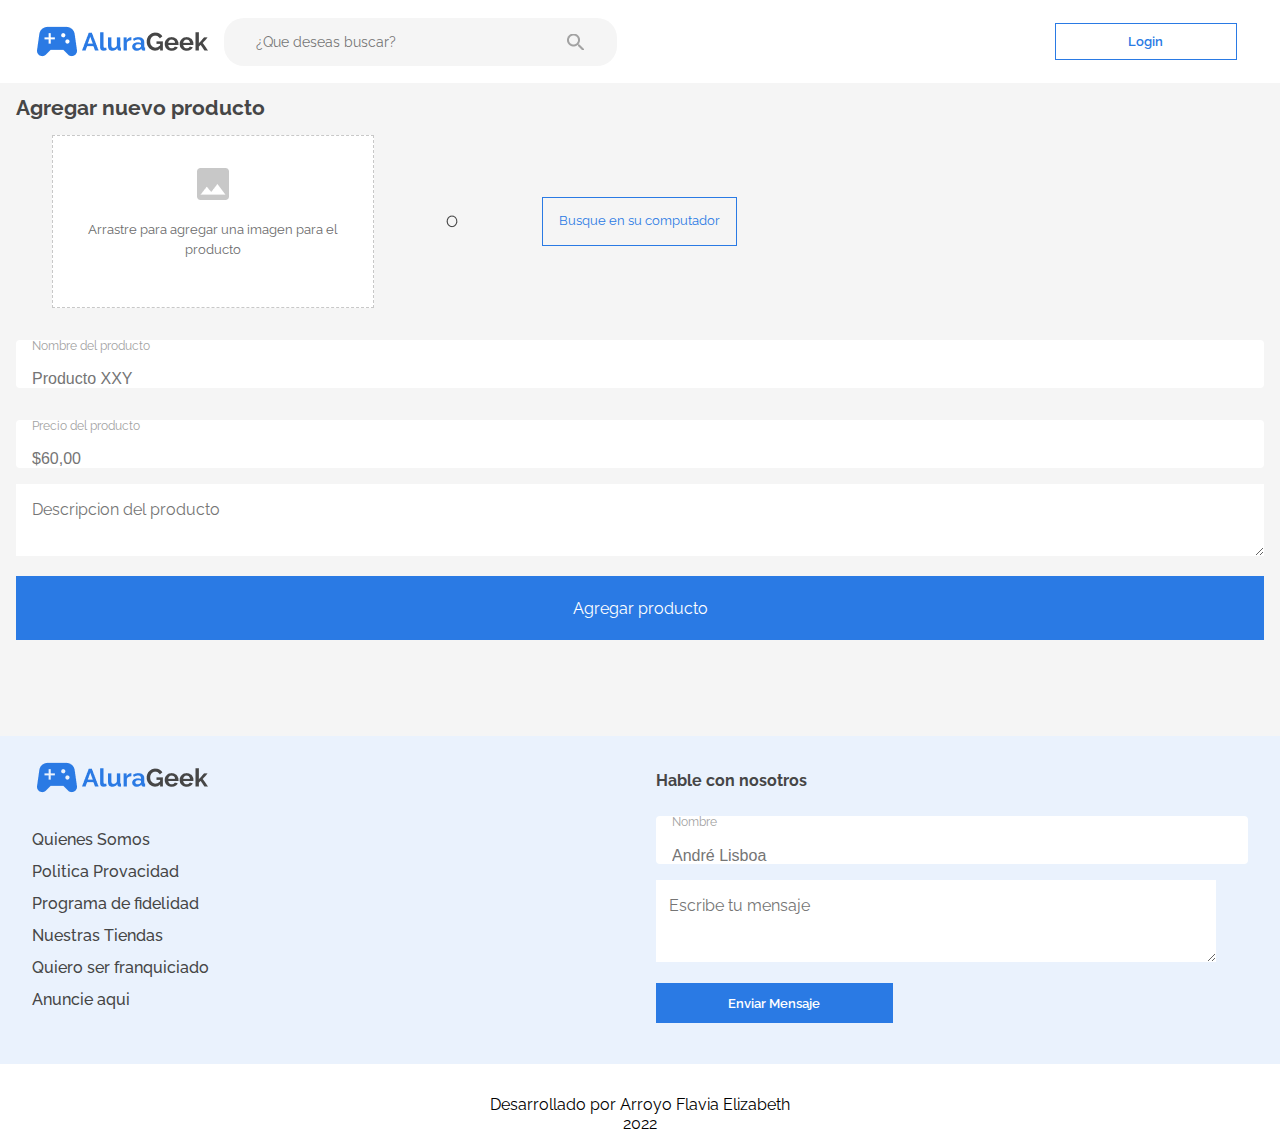
==== commit 8588c574: "ajuste para tablet y compu" ====
--- a/agregarproducto.html
+++ b/agregarproducto.html
@@ -27,7 +27,7 @@
                     
                 </div>
 
-                <a href="login.html" class="btn">Login</a>
+                <a href="login.html" class="login-btn">Login</a>
             </div>        
             
             <div class="cabecera-movil">
@@ -78,7 +78,7 @@
 
                 <form class="formAgregar">
                     <div class="input">
-                        <input class="inputdoble" type="text" placeholder="Producto XXY" >
+                        <input class="inputdoble inputablet" type="text" placeholder="Producto XXY" >
                         <div class="textodob">
                             <p>Nombre del producto</p>
 
@@ -86,7 +86,7 @@
 
                     </div>
                     <div class="input">
-                        <input class="inputdoble" type="text" placeholder="$60,00" >
+                        <input class="inputdoble inputablet" type="text" placeholder="$60,00" >
                         <div class="textodob">
                             <p>Precio del producto</p>
 
@@ -127,7 +127,7 @@
                 </div>
                 <form class="form">
                     <h3>Hable con nosotros</h3>
-                    <div class="input">
+                    <div class="input forminput">
                         <input class="inputdoble"type="text" placeholder="André Lisboa" maxlength="40" required >
                         <p class="textodob">Nombre</p>
         
--- a/css/agregar.css
+++ b/css/agregar.css
@@ -64,7 +64,7 @@
 }
     .inputdoble{
         width: 100%;
-        max-width: 560px;
+        
         height: 3rem;
         max-height: 56px;
         padding-top: 2rem;
@@ -118,71 +118,78 @@
 
     }
 
-/*
 
-@media screen and (min-width:768px) {
-    .img-movil, .textoMovil-agregar, .agregar-movil{
-        display: none;
+
+    @media screen and (min-width:768px){
+        .img-movil, .agregar-movil, .textoMovil-agregar{
+            display: none;
+        }
+        .oculto{
+            display: block;
+        }
+        .agregar-tablet{
+            background: #FFFFFF;
+            border: 1px dashed #C8C8C8;
+            padding: 2rem;
+            box-sizing: border-box;
+        }
+
+        
+        .imagen-blanco{
+            display: flex;
+            align-items: center;
+            width: 60vw;
+            box-sizing: border-box;
+            
+            justify-content: space-around;
+        }
+        .desc-agregar{
+            color: #6b6b6b;
+            font-size: .8rem;
+            font-weight: 400;
+            line-height: 1.2rem;
+            align-items: center;
+            text-align: center;
+            margin: 1rem 0;
+            width: 20vw;
+        }
+
+        .link-agregar{
+            font-size: .8rem;
+            font-weight: 400;
+            color: #2a7ae4;
+            border: 1px solid #2A7AE4;
+            padding:1rem;
+            box-sizing: border-box;
+            margin:0 .7rem;
+
+        }
+        .inputablet{
+            width: calc(100vw - 2rem);
+
+        }
+        
     }
-    .oculto{
-        display: flex;
-    }
-    .seccionImagen{
-        width: 100%;
+
+
+    @media screen and (min-width:1440px){
+
+        .contenedor{
+            padding:5rem 20rem;
+
+        }
+        .imagen-blanco{
+            width: 40vw;
+            
+        }
+        .inputablet, .descprod, .agregar{
+            width: calc(60vw - 2rem);
+
+        }
+
+        
+
+    
 
     }
-    .imagen-blanco{
-        display: flex;
-        margin:1rem 0;
-        align-items: center;
-        box-sizing: border-box;
-    }
-    .agregar-tablet{
-        width: 50%;
-        color:#C8C8C8;
-        background: #ffffff;
-        border: 1px dashed #C8C8C8;
-        margin-right:.8rem;
-        box-sizing: border-box;
-        padding:2rem;
-    }
-    .desc-agregar{
-        width: 25vw;
-        color:#6b6b6b;
-        font-weight: 400;
-        font-size: 14px;
-        line-height: 20px;
-        
-        box-sizing: border-box;
-    }
-    .link-agregar{
-        color: #2a7ae4;
-        border: 1px solid #2A7AE4;
-        padding:1rem;
-        margin-left: 1rem;
-        box-sizing: border-box;
-    }
-    .descprod, .agregar{
-        width: 92vw;
-    }
 
-    
-}
-
-@media screen and (min-width:1030px){
-    .contenedor{
-        padding-right: 30vw;
-        padding-left: 30vw;
-    }
-    .contenedor h1{
-        font-size: 32px;
-    }
-    .desc-agregar{
-        width: 15vw;
-    }
-    .descprod, .agregar{
-        width: 40vw;
-    }
-    
-
-}*/
--- a/css/cabecera.css
+++ b/css/cabecera.css
@@ -88,9 +88,9 @@
     
     
 
-/*
 
-@media screen  and (min-width: 760px){
+
+@media screen  and (min-width: 768px){
     .cabecera-movil{
         display:none
         
@@ -120,10 +120,17 @@
         width: calc(50vw - 4rem);
         margin-left: 1rem;
     }
+
+    
    
     
 
-    @media screen  and (min-width: 1040px){
+    @media screen  and (min-width: 1440px){
+        .header__cabecera{
+           
+            padding:1rem 4rem;
+        }
+        
         .cabecera-logo{
             padding-right: 1rem;
             height: 3rem;
--- a/css/productos.css
+++ b/css/productos.css
@@ -68,22 +68,21 @@
         }
             .prodImagen{
                 width: 100%;
-                max-width: 176px;
-                height: 174px;;
-                box-sizing: border-box;
+                
             }
             .nomprod{
                 font-size: .8rem;
                 font-style: normal;
                 font-weight: 500;
                 line-height: 1rem;
-                margin: 0.3rem 0;
+                margin-bottom: 0.87rem;
             }
             .precioprod{
                 font-weight: 700;
                 font-size: 1rem;
                 line-height: .06rem;
                 color:#464646;
+                margin-bottom: 0.87rem;
 
             }
             
@@ -101,45 +100,40 @@
                 display: none;
             }
 
-/*
+    @media screen and (min-width:768px){
+        .productos{
+            padding-left: 1.8rem;
+            padding-right: calc(1.8rem - 0.2rem);
+        }
+        .producto{
+            width: 23%;
+            max-width: 250px;
+            
+        }
+
+    }
 
 
-/*
-@media screen and (max-width:760px) {
-    .todos__productos{
-        padding:20px;
-    }
-    .titulo{
-        width: 70vw;
-        margin: 1rem;
-    }
-    .prodoculto{
-        display: none;
-    }
-    .producto{
-        width: 20%;
-    }
+    @media screen and (min-width:1440px){
+        .prodoculto{
+            display: block;
+        }
+        .todos__productos{
+            padding:2rem 7rem;
+        }
+        .producto{
+            width: 16%;
+            max-width: 250px;
+        }
+        .prodImagen{
+            height: 245px;
+            max-width: none;
+            
+        }
+        .titulo{
+            width: 85vw;
+        }
+
     
-}
 
-@media screen and (max-width:380px) {
-    .todos__productos{
-        padding:5px;
-    }
-    .starwars, .consolas,.diversos{
-        padding:0.8rem;
-    }
-    
-    .productos{
-        width: 100vw;
-        box-sizing: border-box;
-        
-
-    }
-    .producto{
-        width: 40%;
-    }
-    
-}
-*/
-        
+    }--- a/css/contacto.css
+++ b/css/contacto.css
@@ -1,5 +1,6 @@
 .contacto{
     width: 100vw;
+    
     display: flex;
     align-items: center;
     padding: 1rem;
@@ -60,6 +61,7 @@
         
         .desc{
             width: calc(100vw - 2rem);
+            max-width: 560px;
             height: 82px;
             border:transparent;
             font-family: 'Raleway';
@@ -85,8 +87,8 @@
 
 
 
-/*
-        @media screen and (min-width:760px) {
+
+        @media screen and (min-width:768px) {
             .contacto{
                 
                 flex-direction: row;
@@ -104,14 +106,45 @@
             .links{
                 align-items: flex-start;
             }
-            .form, .input, .desc{
+            .form, .desc{
                 width: calc( 50vw - 3rem);
             }
+
+            .forminput{
+                width: calc( 50vw - 3rem);
+
+            }
+            
 
             
                 
             
         }
+        @media screen and (min-width:1440px){
+
+            .movilcontacto{
+                flex-direction: row;
+                padding-bottom: 0;
+            }
+            .logoempresa{
+                padding-right: 10rem;
+            }
+            .links {
+                width: 30%;
+               
+            }
+
+            .links a{
+                line-height: 2.8rem;
+
+            }
+            
+            .forminput{
+                width: calc( 42vw - 3rem);
+                max-width: 560px;
+
+            }
+        }
         
   
         
--- a/css/footer.css
+++ b/css/footer.css
@@ -1,5 +1,7 @@
 .piepagina{
     width: 100vw;
     text-align: center;
+    padding:2rem;
+    max-height: 70px;
     box-sizing: border-box;
 }